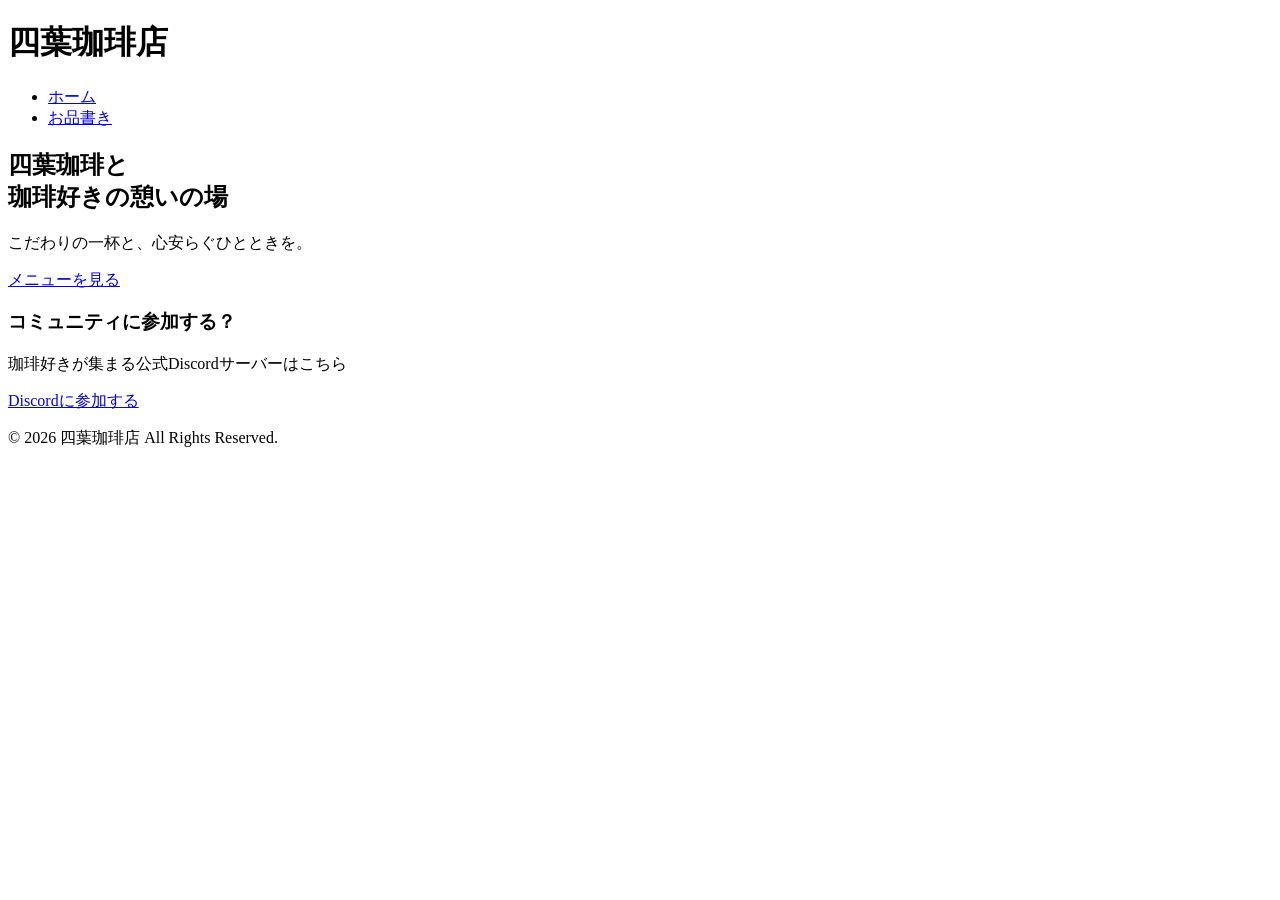
==== index.html @ e5e7ffa4 "Add initial HTML structure for 四葉珈琲店" ====
<!DOCTYPE html>
<html lang="ja">
<head>
    <meta charset="UTF-8">
    <meta name="viewport" content="width=device-width, initial-scale=1.0">
    <title>四葉珈琲と珈琲好きの憩いの場</title>
    <link rel="stylesheet" href="style.css">
</head>
<body>

    <header>
        <div class="header-container">
            <h1>四葉珈琲店</h1>
            <nav>
                <ul>
                    <li><a href="index.html">ホーム</a></li>
                    <li><a href="menu.html">お品書き</a></li>
                </ul>
            </nav>
        </div>
    </header>

    <main>
        <section class="hero">
            <h2>四葉珈琲と<br>珈琲好きの憩いの場</h2>
            <p>こだわりの一杯と、心安らぐひとときを。</p>
            <a href="menu.html" class="btn">メニューを見る</a>
        </section>

        <section class="community">
            <h3>コミュニティに参加する？</h3>
            <p>珈琲好きが集まる公式Discordサーバーはこちら</p>
            <a href="https://discord.gg/your-link" class="discord-btn">Discordに参加する</a>
        </section>
    </main>

    <footer>
        <p>&copy; 2026 四葉珈琲店 All Rights Reserved.</p>
    </footer>

</body>
</html>
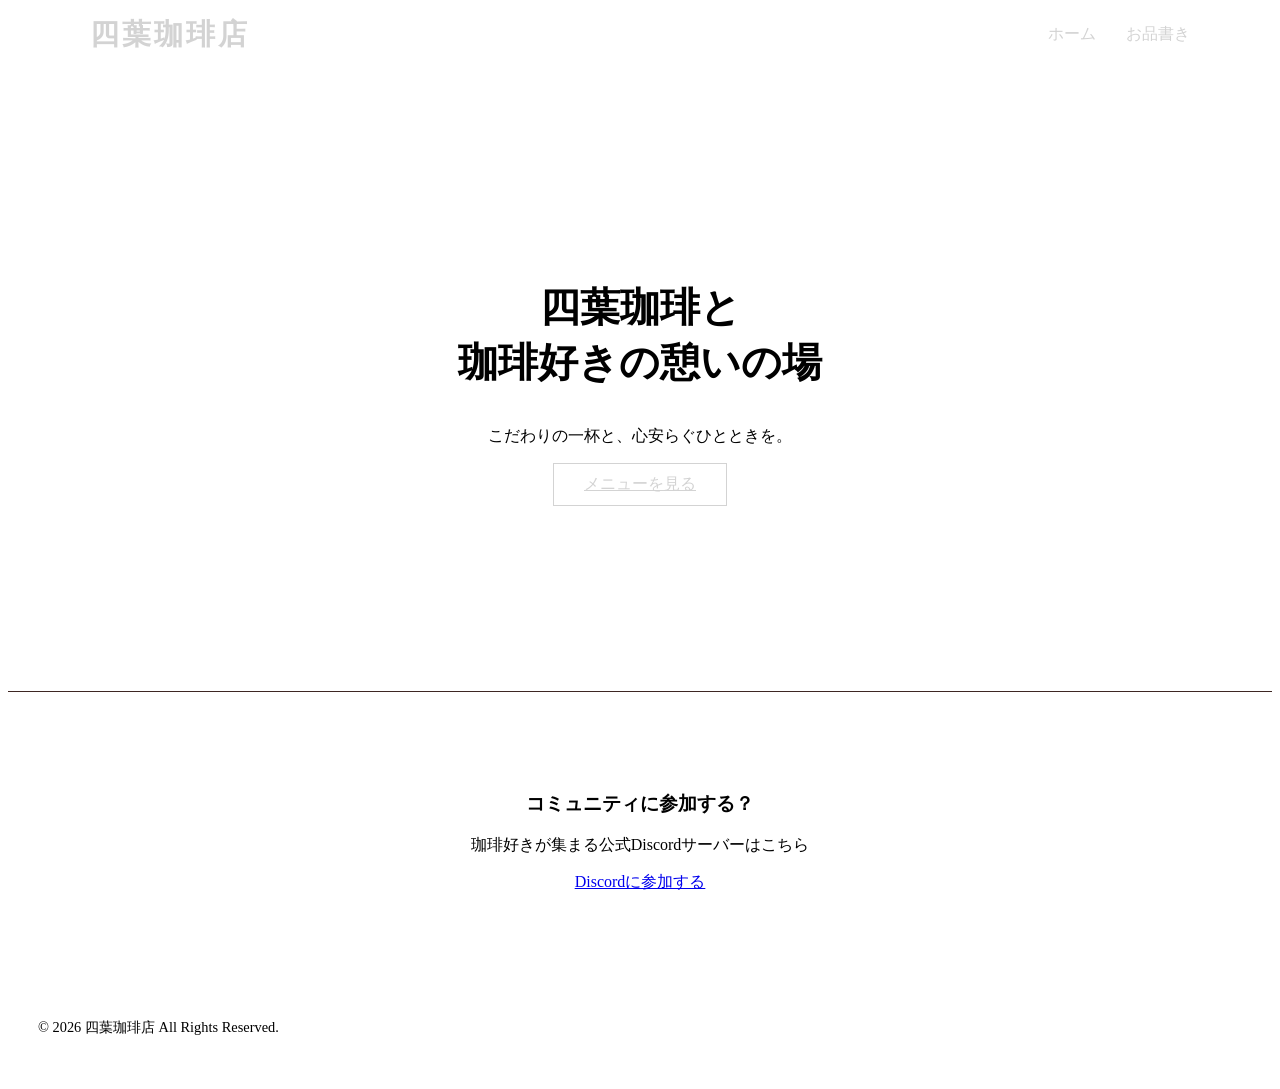
==== commit cc56e479: "Add Google site verification meta tag" ====
--- a/index.html
+++ b/index.html
@@ -1,6 +1,7 @@
 <!DOCTYPE html>
 <html lang="ja">
 <head>
+    <meta name="google-site-verification" content="3hzhODSu9YetBDlfnFsgWxqv9KW5kszSouDRD4bSH4Y" />
     <meta charset="UTF-8">
     <meta name="viewport" content="width=device-width, initial-scale=1.0">
     <title>四葉珈琲と珈琲好きの憩いの場</title>
--- a/style.css
+++ b/style.css
@@ -0,0 +1,122 @@
+/* style.css /*
+
+body {
+	margin: 0;
+	padding: 0;
+	background-color: #2b2b2b;　/*　チャコールブラック　*/
+	color: #d3d3d3;           　/*　ライトグレー　*/
+	/*　和の雰囲気を出すため、明朝体系のフォントを優先　*/
+	font-family: "Sawaradi Mincho", "Yu Mincho", "MS PMincho", serif;
+	line-height: 1.8;
+}
+
+header- {
+	background-color: #3e2723; /*　ダークブラウン　*/
+	padding: 1.2rem 0;
+	border-bottom: 1px solid #4e342e;
+}
+
+.header-container{
+	display: flex;
+	justify-content: space-between;
+	align-items: center;
+	max-width: 1100px;
+	margin: 0 auto;
+	padding: 0 30px;
+}
+
+header h1{
+	margin: 0;
+	font-size: 1.8rem;
+	letter-spacing: 0.1em;
+    color: #d3d3d3;
+}
+
+nav ul {
+	list-style: none;
+	display: flex;
+	gap: 30px
+}
+
+nav a {
+	text-decoration: none;
+	color: #d3d3d3;
+    font: 500;
+}
+
+/*　ヒーローエリア　*/
+.hero {
+	height: 70vh;
+	display: flex;
+	flex-direction: column;
+	justify-content: center;
+	align-items: center;
+	text-align: center;
+}
+
+.hero h2 {
+	font-size: 2.5rem;
+	margin-bottom: 20px;
+}
+
+/* メニュー */
+.menu-section {
+	max-width: 800px;
+	margin: 60px auto;
+	padding: 20px;
+}
+
+.menu-title {
+	text-align: centnr;
+	border-bottom: 2px solid #3e2723;
+	padding-bottom: 10px;
+	margin-bottom: 50px;
+}
+
+.menu-category {
+	margin-bottm: 50px;
+}
+
+.menu-category h3 {
+	color: #a1887f;
+	border-left: 4px solid #3e2723;
+	padding-left: 15px;
+    margin-bottom: 20px;
+}
+
+/*コミュニティ（Discod）*/
+.community {
+	background-color: 1a1a1a;
+	padding: 80px 20px;
+	text-align: center;
+	border-top: 1px solid #3e2723;
+}
+
+.biscord-btn {
+	display: inline-block;
+	backgroumd-color: #5865F2;
+	color: white;
+	padding: 15px 40px;
+	text-descoratin: none;
+	boder-radius: 30px; /* 角を丸くしてモダンに */
+	font-weight: bold;
+	margin-top: 25px;
+	transition: 0.3s;
+}
+
+.discord-btn:hover {
+	background-color: #4752c4;
+	transform: translateY(-2px);
+}
+
+.btn {
+	border: 1px solid #d3d3d3;
+	color: #d3d3d3;
+	padding: 10px  30px;
+}
+
+footer {
+	text-aligon: center;
+	padding: 30px;
+	font-size: 0.9rem;
+}
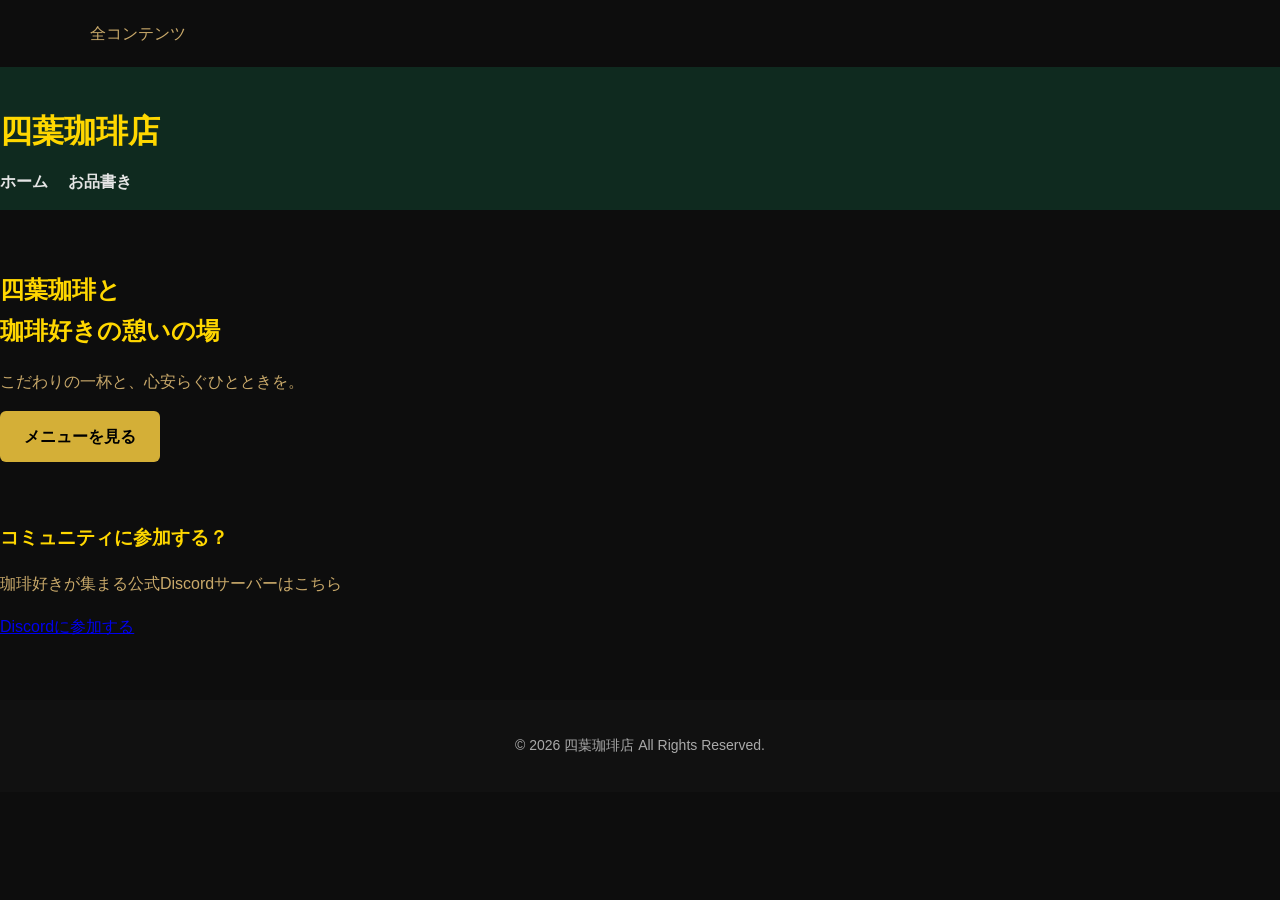
==== commit 2ce14ddd: "Add container div for content in index.html" ====
--- a/index.html
+++ b/index.html
@@ -8,7 +8,13 @@
     <link rel="stylesheet" href="style.css">
 </head>
 <body>
+<div class="container">
+    全コンテンツ
+</div>
+</body>
 
+    <body>
+        
     <header>
         <div class="header-container">
             <h1>四葉珈琲店</h1>
--- a/style.css
+++ b/style.css
@@ -1,122 +1,133 @@
-/* style.css /*
-
+/* style.css */
 body {
-	margin: 0;
-	padding: 0;
-	background-color: #2b2b2b;　/*　チャコールブラック　*/
-	color: #d3d3d3;           　/*　ライトグレー　*/
-	/*　和の雰囲気を出すため、明朝体系のフォントを優先　*/
-	font-family: "Sawaradi Mincho", "Yu Mincho", "MS PMincho", serif;
-	line-height: 1.8;
+    margin: 0;
+    padding: 0;
+    font-family: "Helvetica Neue", Arial, sans-serif;
+    background-color: #0d0d0d; /* 黒 */
+    color: #c9a96a; /* 金 */
+    line-height: 1.7;
 }
 
-header- {
-	background-color: #3e2723; /*　ダークブラウン　*/
-	padding: 1.2rem 0;
-	border-bottom: 1px solid #4e342e;
+/* ===== コンテナ（中央寄せ） ===== */
+.container {
+    max-width: 1100px;
+    margin: 0 auto;
+    padding: 20px;
 }
 
-.header-container{
-	display: flex;
-	justify-content: space-between;
-	align-items: center;
-	max-width: 1100px;
-	margin: 0 auto;
-	padding: 0 30px;
+/* ===== ヘッダー ===== */
+header {
+    background-color: #0f2a1f; /* 深緑 */
+    color: #e5e5e5; /* 白 */
+    padding: 15px 0;
 }
 
-header h1{
-	margin: 0;
-	font-size: 1.8rem;
-	letter-spacing: 0.1em;
-    color: #d3d3d3;
+header .container {
+    display: flex;
+    justify-content: space-between;
+    align-items: center;
 }
 
+/* ロゴ */
+.logo {
+    margib: 0 40px;
+}
+
+.rogo a {
+    display: flex;
+    align-items: center;
+    justify-content: center;
+    width: 90px;
+    heigth: 90px;
+    border: 2px solid #c9a96a;
+    border-radius: 50%;
+    color:c9a96a;
+    text-decoration: none;
+    font-size: 2px;
+}
+
+/* ナビ */
 nav ul {
-	list-style: none;
-	display: flex;
-	gap: 30px
+    list-style: none;
+    margin: 0;
+    padding: 0;
+    display: flex;
+    gap: 20px;
 }
 
 nav a {
-	text-decoration: none;
-	color: #d3d3d3;
-    font: 500;
+    color: #e5e5e5;
+    text-decoration: none;
+    font-weight: bold;
 }
 
-/*　ヒーローエリア　*/
-.hero {
-	height: 70vh;
-	display: flex;
-	flex-direction: column;
-	justify-content: center;
-	align-items: center;
-	text-align: center;
+nav a:hover {
+    opacity: 0.7;
 }
 
-.hero h2 {
-	font-size: 2.5rem;
-	margin-bottom: 20px;
+/* ===== 見出し ===== */
+h1, h2, h3 {
+    color: #ffd700; /* 少し明るい金 */
+    margin-bottom: 10px;
 }
 
-/* メニュー */
-.menu-section {
-	max-width: 800px;
-	margin: 60px auto;
-	padding: 20px;
+/* ===== セクション ===== */
+section {
+    margin: 60px 0;
 }
 
-.menu-title {
-	text-align: centnr;
-	border-bottom: 2px solid #3e2723;
-	padding-bottom: 10px;
-	margin-bottom: 50px;
+/* ===== ボタン ===== */
+.btn {
+    display: inline-block;
+    background-color: #d4af37; /* 金 */
+    color: #000000; /* 黒文字 */
+    padding: 12px 24px;
+    text-decoration: none;
+    font-weight: bold;
+    border-radius: 6px;
+    transition: 0.3s;
 }
 
-.menu-category {
-	margin-bottm: 50px;
+.btn:hover {
+    background-color: #ffd700;
 }
 
-.menu-category h3 {
-	color: #a1887f;
-	border-left: 4px solid #3e2723;
-	padding-left: 15px;
+/* ===== カード（サービスなど） ===== */
+.card {
+    background-color: #111111;
+    padding: 20px;
+    border-radius: 10px;
+    border: 1px solid #d4af37;
     margin-bottom: 20px;
 }
 
-/*コミュニティ（Discod）*/
-.community {
-	background-color: 1a1a1a;
-	padding: 80px 20px;
-	text-align: center;
-	border-top: 1px solid #3e2723;
+/* ===== フッター ===== */
+footer {
+    background-color: #111111;
+    color: #aaaaaa;
+    text-align: center;
+    padding: 20px;
+    font-size: 14px;
 }
 
-.biscord-btn {
-	display: inline-block;
-	backgroumd-color: #5865F2;
-	color: white;
-	padding: 15px 40px;
-	text-descoratin: none;
-	boder-radius: 30px; /* 角を丸くしてモダンに */
-	font-weight: bold;
-	margin-top: 25px;
-	transition: 0.3s;
+/* ===== レスポンシブ ===== */
+@media (max-width: 768px) {
+
+    header .container {
+        flex-direction: column;
+        gap: 10px;
+    }
+
+    nav ul {
+        flex-direction: column;
+        gap: 10px;
+    }
+
+    .container {
+        padding: 15px;
+    }
+
+    h1 {
+        font-size: 24px;
+    }
 }
-
-.discord-btn:hover {
-	background-color: #4752c4;
-	transform: translateY(-2px);
-}
-
-.btn {
-	border: 1px solid #d3d3d3;
-	color: #d3d3d3;
-	padding: 10px  30px;
-}
-
-footer {
-	text-aligon: center;
-	padding: 30px;
-	font-size: 0.9rem;
-}
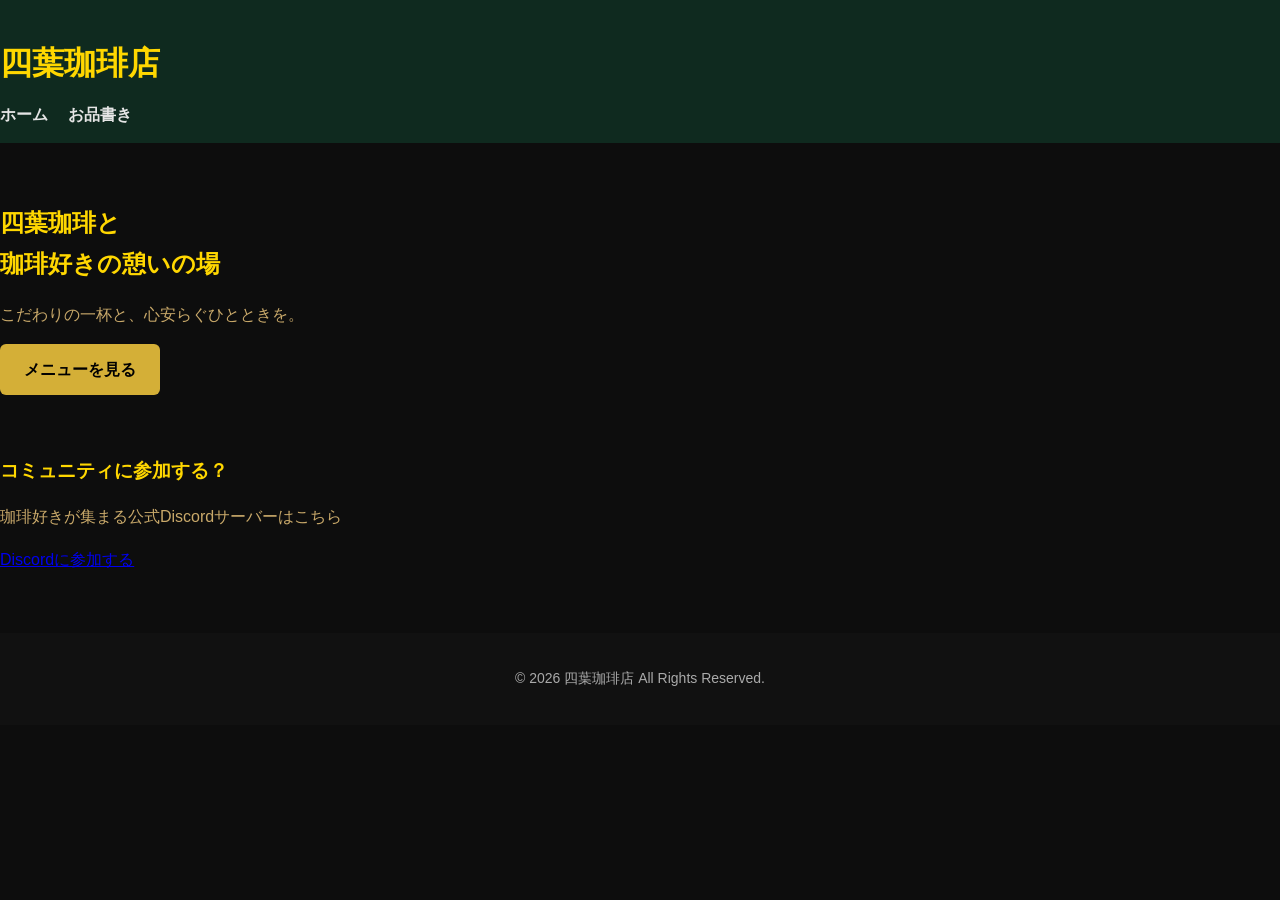
==== commit fb7f544b: "Clean up index.html by removing unused elements Removed old body content and container div." ====
--- a/index.html
+++ b/index.html
@@ -7,11 +7,6 @@
     <title>四葉珈琲と珈琲好きの憩いの場</title>
     <link rel="stylesheet" href="style.css">
 </head>
-<body>
-<div class="container">
-    全コンテンツ
-</div>
-</body>
 
     <body>
         
